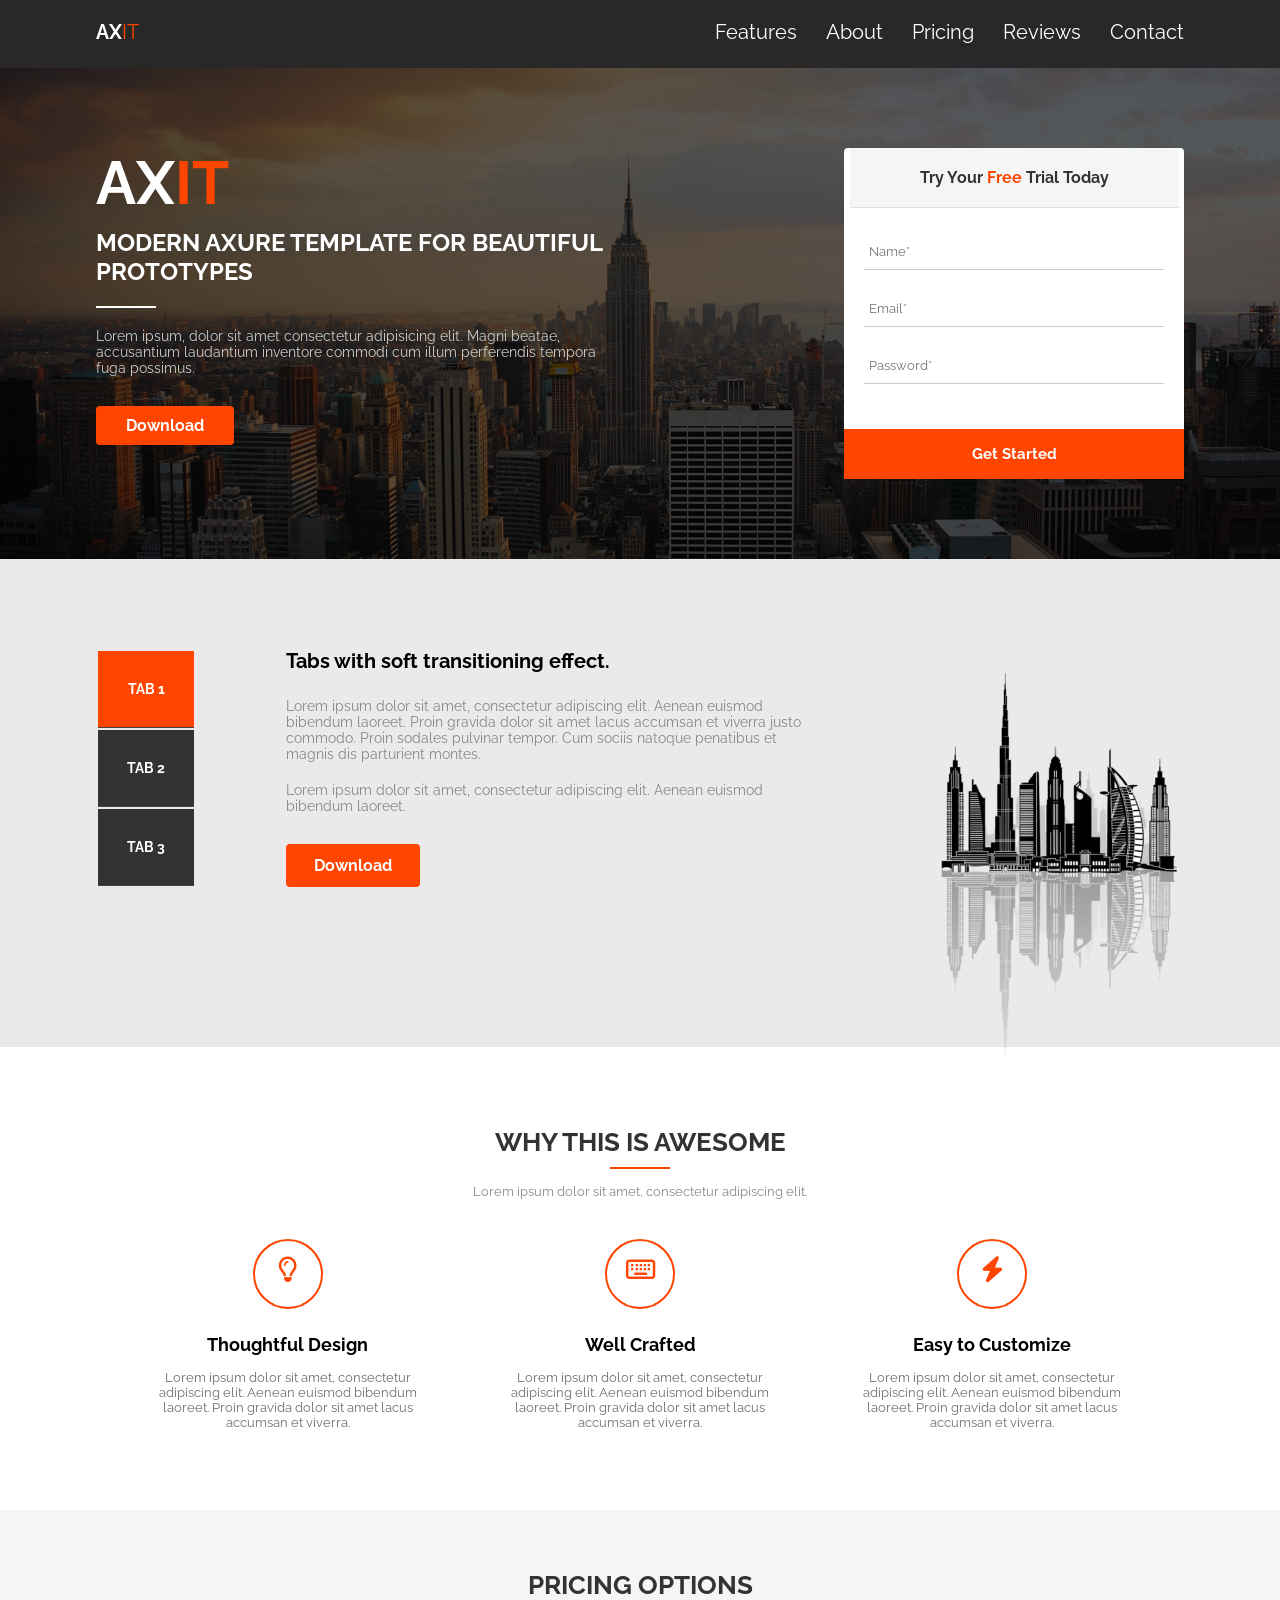
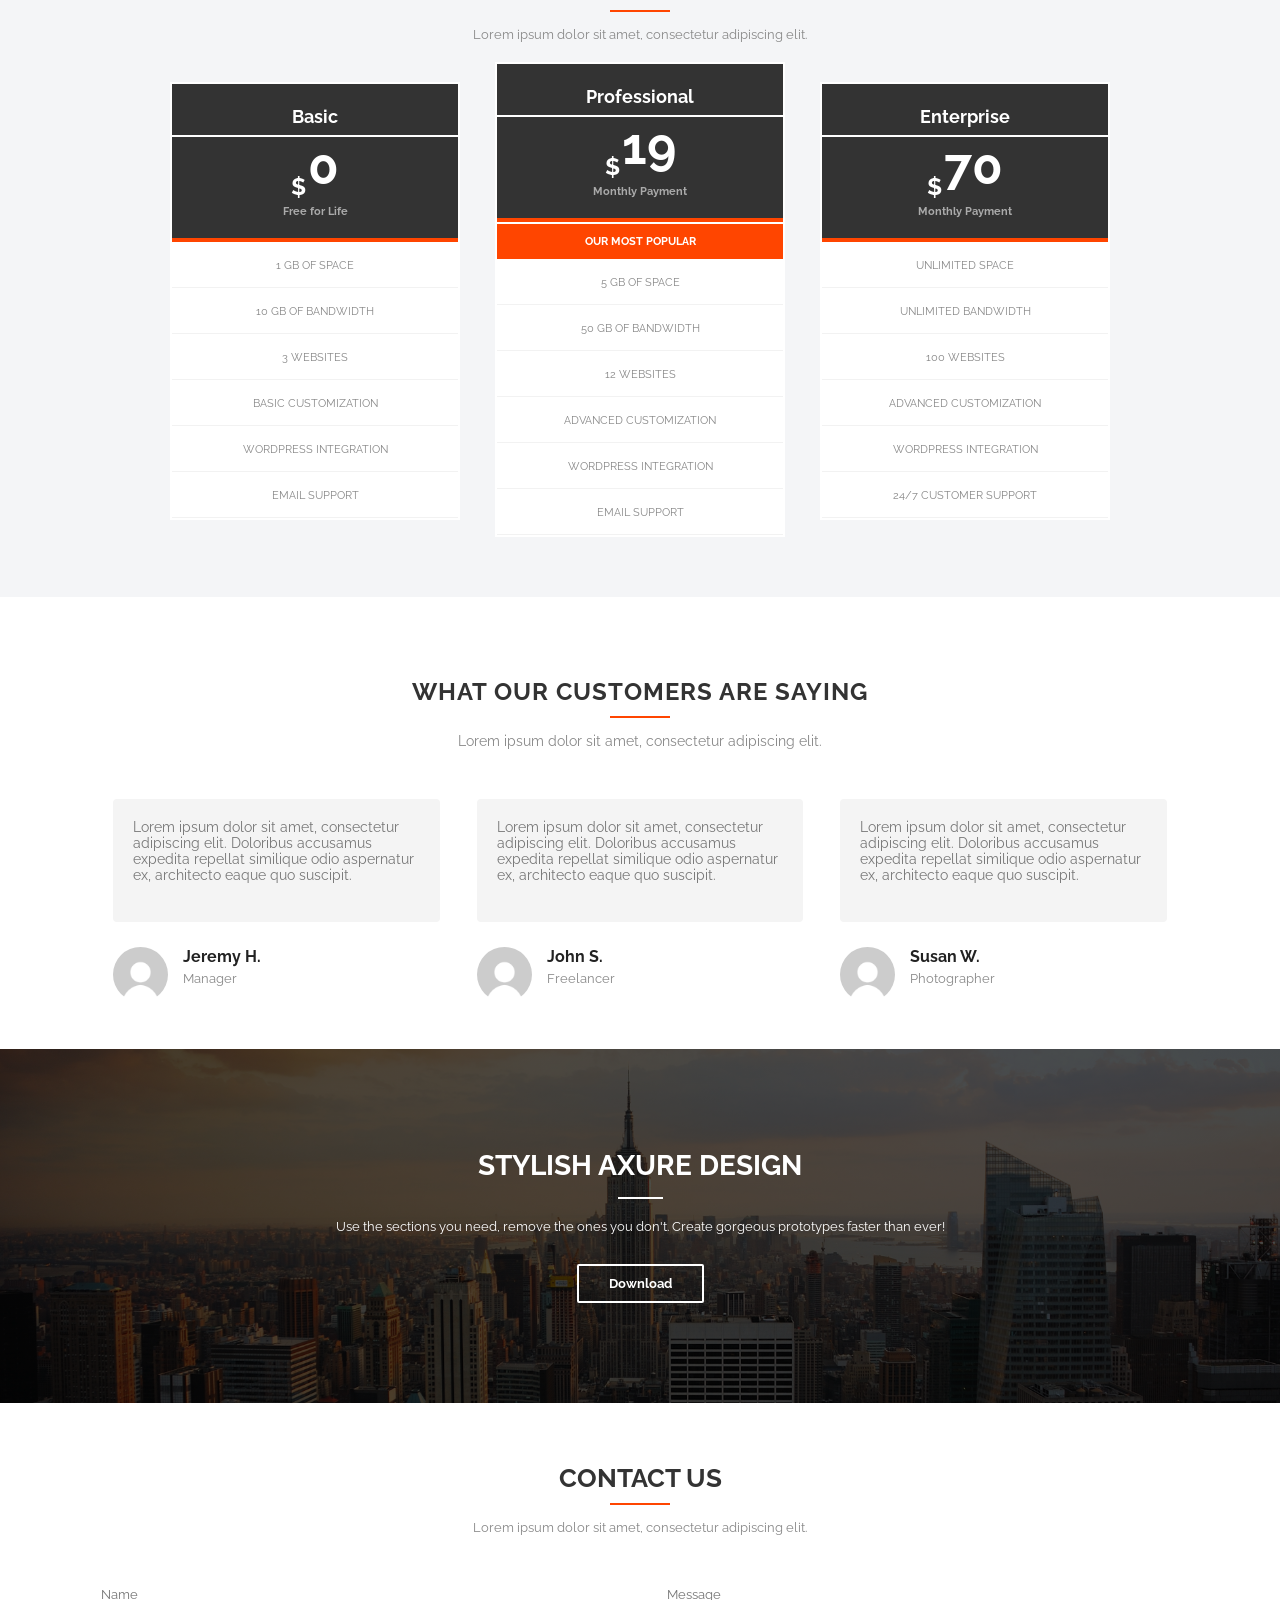
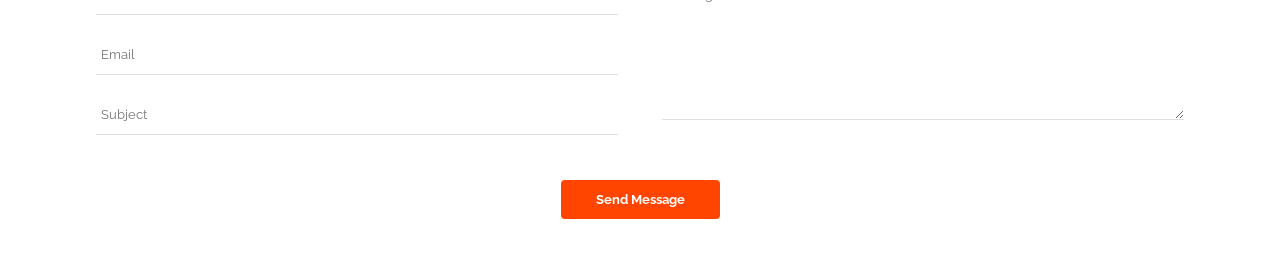
==== session 4/index..html @ aef9a1ab "Add web design files" ====
<!DOCTYPE html>
<html>

<head>
    <meta charset="UTF-8">
    <meta name="viewport" content="width=device-width, initial-scale=1.0">
    <link rel="stylesheet" href="https://cdnjs.cloudflare.com/ajax/libs/font-awesome/6.4.0/css/all.min.css">
    <link rel="preconnect" href="https://fonts.googleapis.com">
    <link rel="preconnect" href="https://fonts.gstatic.com" crossorigin>
    <link href="https://fonts.googleapis.com/css2?family=Raleway:ital,wght@0,100..900;1,100..900&display=swap"
        rel="stylesheet">
    <link rel="stylesheet" href="CSS/style.css">
</head>

<body>
    <nav>
    <div class="container">
        <a href="#"><b>AX</b><span>IT</span></a>
        <ul class="float-right">
            <li><a href="#features">Features</a></li>
            <li><a href="#about">About</a></li>
            <li><a href="#pricing">Pricing</a></li>
            <li><a href="#reviews">Reviews</a></li>
            <li><a href="#contact">Contact</a></li>
        </ul>
        <div class="clear"></div>
    </div>
</nav>

    <section class="img " id="features">
        <div class="container">

            <div class="float-left">
                <h1>
                    <a href="" class="axit">
                        <b>AX</b><span>IT</span>
                    </a>
                </h1>
                <h3>MODERN AXURE TEMPLATE FOR BEAUTIFUL PROTOTYPES</h3>
                <hr class="hr-secondary">
                <p class="text-black">Lorem ipsum, dolor sit amet consectetur adipisicing elit. Magni beatae,
                    accusantium laudantium inventore commodi cum illum perferendis tempora fuga possimus.</p>
                <a href="" class="download-btn">Download</a>
            </div>

            <form class="float-right-form">
                <fieldset>
                    <legend> Try Your <span>Free</span> Trial Today</legend>
                    <div class="form-content">
                        <div>
                            <input name="name" type="text" maxlength="20" placeholder="Name*" required>
                        </div>
                        <div>
                            <input name="email" type="email" placeholder="Email*" pattern="[a-zA-Z0-9._%+-]+@" required>
                        </div>
                        <div>
                            <input type="password" required
                                pattern="(?=.*[a-z])(?=.*[A-Z])(?=.*\d)(?=.*[!@#$%^&*]).{8,}" placeholder="Password*"
                                title="1 uppercase , 1 lowercase , number , special character">
                        </div>
                    </div>
                    <input type="submit" value="Get Started" class="btn-submit">
                </fieldset>
            </form>

            <div class="clear"></div>
        </div>
    </section>

    <!--section 2-->

    <section class="second-section" id="about">
        <div class="tabs-section clearfix">

            <table class="tabs-table">
                <tr>
                    <td class="cell1">TAB 1</td>
                </tr>
                <tr>
                    <td>TAB 2</td>
                </tr>
                <tr>
                    <td>TAB 3</td>
                </tr>
            </table>

            <div class="content">
                <h3>Tabs with soft transitioning effect.</h3>
                <p>Lorem ipsum dolor sit amet, consectetur adipiscing elit. Aenean euismod bibendum laoreet. Proin
                    gravida dolor sit amet lacus accumsan et viverra justo commodo. Proin sodales pulvinar tempor. Cum
                    sociis natoque penatibus et magnis dis parturient montes.</p>
                <p>Lorem ipsum dolor sit amet, consectetur adipiscing elit. Aenean euismod bibendum laoreet.</p>
                <a href="" class="download-btn">Download</a>
            </div>


            <div class="image-container">
                <img src="images/pngtree-minimalist-black-and-gray-dubai-city-skyline-silhouette-vector-for-travel-png-image_17604777.webp"
                    class="main-img">
            </div>

            <div class="clear"></div>
        </div>
    </section>

   <!-- section 3 -->

    <section class="awesome-section">
        <div class="container">
            <div class="section-header">
                <h2>WHY THIS IS AWESOME</h2>
                <hr class="hr-primary">
                <p>Lorem ipsum dolor sit amet, consectetur adipiscing elit.</p>
            </div>

            <div class="awesome-boxes">
                <div class="awesome-box">
                    <div class="icon-circle">
                        <i class="fa-regular fa-lightbulb"></i>
                    </div>
                    <h3>Thoughtful Design</h3>
                    <p>Lorem ipsum dolor sit amet, consectetur adipiscing elit. Aenean euismod bibendum laoreet. Proin
                        gravida dolor sit amet lacus accumsan et viverra.</p>
                </div>

                <div class="awesome-box">
                    <div class="icon-circle">
                        <i class="fa-regular fa-keyboard"></i>
                    </div>
                    <h3>Well Crafted</h3>
                    <p>Lorem ipsum dolor sit amet, consectetur adipiscing elit. Aenean euismod bibendum laoreet. Proin
                        gravida dolor sit amet lacus accumsan et viverra.</p>
                </div>

                <div class="awesome-box">
                    <div class="icon-circle">
                        <i class="fa-solid fa-bolt"></i>
                    </div>
                    <h3>Easy to Customize</h3>
                    <p>Lorem ipsum dolor sit amet, consectetur adipiscing elit. Aenean euismod bibendum laoreet. Proin
                        gravida dolor sit amet lacus accumsan et viverra.</p>
                </div>

                <div class="clear"></div>
            </div>

        </div>
    </section>

    <!--section 4-->

   <section class="Pricing-page" id="pricing"> 
    <div class="container ">
        <div class="section-header">
            <h2>PRICING OPTIONS</h2>
            <hr class="hr-primary">
            <p>Lorem ipsum dolor sit amet, consectetur adipiscing elit.</p>
        </div>

        <table class="Pricing-table float-left">
            <tr>
                <th class="firstcell"> Basic </th>
            </tr>
            <tr>
                <th class="secondcell"> <sub>$</sub>0
                    <span class="sub-text">Free for Life</span>
                </th>
            </tr>
            <tr>
                 <td> 1 GB OF SPACE </td> 
            </tr>
            <tr>
                 <td> 10 GB OF BANDWIDTH </td> 
            </tr>
            <tr>
                 <td> 3 WEBSITES </td> 
            </tr>
            <tr>
                 <td> BASIC CUSTOMIZATION </td> 
            </tr>
            <tr>
                 <td> WORDPRESS INTEGRATION </td> 
            </tr>
            <tr>
                 <td> EMAIL SUPPORT </td> 
            </tr>
        </table>

        <div class="table-center">
            <table class="Pricing-table">
                <tr>
                    <th class="firstcell"> Professional </th>
                </tr>
                <tr>
                    <th class="secondcell"> <sub>$</sub>19
                        <span class="sub-text">Monthly Payment</span>
                    </th>
                </tr>
                <tr>
                    <th class="cell3-table-center"> OUR MOST POPULAR </th>
                </tr>
                <tr>
                     <td> 5 GB OF SPACE </td> 
                </tr>
                <tr>
                     <td> 50 GB OF BANDWIDTH </td> 
                </tr>
                <tr>
                     <td> 12 WEBSITES </td> 
                </tr>
                <tr>
                     <td> ADVANCED CUSTOMIZATION </td> 
                </tr>
                <tr>
                     <td> WORDPRESS INTEGRATION </td> 
                </tr>
                <tr>
                     <td> EMAIL SUPPORT </td>
                </tr>
            </table>
        </div> 

        <div class="table-right">
            <table class="Pricing-table float-left">
                <tr>
                    <th class="firstcell"> Enterprise </th>
                </tr>
                <tr>
                    <th class="secondcell"> <sub>$</sub>70
                        <span class="sub-text">Monthly Payment</span>
                    </th>
                </tr>
                <tr>
                     <td> UNLIMITED SPACE </td> 
                </tr>
                <tr>
                     <td> UNLIMITED BANDWIDTH </td>
                </tr>
                <tr>
                     <td> 100 WEBSITES </td> 
                </tr>
                <tr>
                     <td> ADVANCED CUSTOMIZATION </td> 
                </tr>
                <tr>
                     <td> WORDPRESS INTEGRATION </td> 
                </tr>
                <tr>
                     <td> 24/7 CUSTOMER SUPPORT </td>
                </tr>
            </table>
        </div>

    </div>
   </section>
   <!-- section 5 -->

   <section class="opinions-section" id="reviews">
    <div class="container">
        <div class="title-box">
            <h2>WHAT OUR CUSTOMERS ARE SAYING</h2>
            <hr class="hr-primary">
            <p>Lorem ipsum dolor sit amet, consectetur adipiscing elit.</p>
        </div>
        <div class="cards-group">

            <div class="card">
                <div class="msg-box">
                    <p>Lorem ipsum dolor sit amet, consectetur adipiscing elit. Doloribus accusamus expedita repellat similique odio aspernatur ex, architecto eaque quo suscipit.</p>
                    <span class="arrow">▼</span>
                </div>
                <div class="person">
                    <img src="images/0921fc87aa989330b8d403014bf4f340.jpg" alt="Jeremy H.">
                    <div>
                        <h4>Jeremy H.</h4>
                        <span>Manager</span>
                    </div>
                </div>
            </div>

            <div class="card">
                <div class="msg-box">
                    <p>Lorem ipsum dolor sit amet, consectetur adipiscing elit. Doloribus accusamus expedita repellat similique odio aspernatur ex, architecto eaque quo suscipit.</p>
                    <span class="arrow">▼</span>
                </div>
                <div class="person">
                    <img src="images/0921fc87aa989330b8d403014bf4f340.jpg" alt="John S.">
                    <div>
                        <h4>John S.</h4>
                        <span>Freelancer</span>
                    </div>
                </div>
            </div>

            <div class="card">
                <div class="msg-box">
                    <p>Lorem ipsum dolor sit amet, consectetur adipiscing elit. Doloribus accusamus expedita repellat similique odio aspernatur ex, architecto eaque quo suscipit.</p>
                    <span class="arrow">▼</span>
                </div>
                <div class="person">
                    <img src="images/0921fc87aa989330b8d403014bf4f340.jpg" alt="Susan W.">
                    <div>
                        <h4>Susan W.</h4>
                        <span>Photographer</span>
                    </div>
                </div>
            </div>

        </div>
    </div>
</section>
<!-- last box -->

<section class="box-section" id="contact">
    <div class="box-container">
        <h2 class="box-title">STYLISH AXURE DESIGN</h2>
        <div class="box-line"></div>
        <p class="box-text"> Use the sections you need, remove the ones you don't. Create gorgeous prototypes faster than ever! </p>
        <a href="" class="box-btn">Download</a>
    </div>
</section>

<section class="Contact-page">
    <div class="container">
        <div class="section-header">
            <h2>CONTACT US</h2>
            <hr class="hr-primary">
            <p>Lorem ipsum dolor sit amet, consectetur adipiscing elit.</p>
        </div>
        <form class="contact-form clearfix">
            
            <div class="left-box">
                <input type="text" placeholder="Name" required>
                <input type="email" placeholder="Email" required>
                <input type="text" placeholder="Subject" required>
            </div>

            <div class="right-box">
                <textarea placeholder="Message" required></textarea>
            </div>

            <div class="btn-box">
                <button type="submit" class="sub-btn">Send Message</button>
            </div>

        </form>

    </div>
</section>
</body>

</html>
---- session 4/CSS/style.css ----
* {
    margin: 0;
    padding: 0;
    box-sizing: border-box;
    font-family: "Raleway", sans-serif;
}

html{
    scroll-behavior: smooth;
}
.container {
    width: 85%;
    margin: 0 auto;
}

.clear {
    clear: both;
}

span {
    color: orangered;
}

nav {
    background-color: rgb(41, 40, 40);
    padding: 20px 0; 
}

nav a {
    float: left;
    color: white;
    text-decoration: none;
    font-size: 20px;
}

.float-right {
    float: right;
    list-style: none;
}

.float-right li {
    color: white;
    display: inline-block;
    margin-left: 25px; 
    font-size: 14px;
}

.img {
    background-image: linear-gradient(rgba(0, 0, 0, 0.65), rgba(0, 0, 0, 0.65)), url(../images/new-york-city.jpg);
    background-size: cover;
    background-position: center;
    padding: 80px 0;
}

.float-left {
    float: left;
    width: 55%;
}

.axit {
    font-size: 60px;
    display: inline-block;
    color: white;
    text-decoration: none;
    margin-bottom: 10px;
}

.float-left h3 {
    font-size: 24px;
    color: white;
    font-weight: bold;
    margin-bottom: 20px;
}

.hr-secondary {
    width: 60px;
    border: 1px solid white;
    margin: 20px 0;
}

.text-black {
    color: #ccc;
    width: 85%;
    font-size: 14px;
    margin-bottom: 30px;
}

.download-btn {
    background-color: orangered;
    text-decoration: none;
    color: white;
    padding: 10px 30px;
    border: 0px solid white;
    border-radius: 4px;
    font-weight: bold;
    display: inline-block;
}

.float-right-form {
    float: right;
    width: 340px;
    background-color: white;
    border-radius: 4px;
}

fieldset {
    border: none;
}

legend {
    background-color: #f5f5f5;
    padding: 20px  70px;
    text-align: center;
    font-weight: bold;
    color: #333;
    font-size: 16px;
    border-bottom: 1px solid #e0e0e0;
}

legend span {
    color: orangered;
}

.form-content { 
    padding: 25px 20px; 
}

.form-content input {
    width: 100%;
    border: none;
    border-bottom: 1px solid #ccc;
    padding: 10px 5px;
    margin-bottom: 20px;
}

.btn-submit {
    width: 100%;
    background-color: orangered;
    color: white;
    border: none;
    padding: 16px;
    font-size: 15px;
    font-weight: bold;
}

/*  Section 2 */
.second-section {
    background-color: rgb(235, 233, 233);
    padding: 90px 0; 
    clear: both;
}

.tabs-section {
    width: 85%;
    margin: 0 auto;
}

.tabs-table {
    float: left;
    width: 100px;
    text-align: center;
}

.tabs-table td {
    background-color: #333333;
    color: white;
    padding: 30px 10px; 
    font-weight: bold;
    font-size: 14px;
    border-bottom: 1px solid #444;
}

.tabs-table td.cell1 {
    background-color: orangered;
}

.content {
    float: left;
    width: 48%;
    margin-left: 90px; 
}

.content h3 {
    font-size: 20px;
    font-weight: bold;
    margin-bottom: 25px; 
    color: #000;
}

.content p {
    color: #888888;
    font-size: 14px;
    margin-bottom: 20px; 
}

.content .download-btn {
    background-color: orangered;
    border: none;
    color: white;
    padding: 12px 28px;
    margin-top: 10px; 
}

.image-container {
    float: right;
    width: 30%;
    text-align: right;
    padding-bottom: 5%;
}

.image-container img {
    width: 100%;
    max-width: 250px;
    display: inline-block;
    -webkit-box-reflect: below -60px linear-gradient(to bottom, transparent, rgba(255, 255, 255, 0.4));
}

/* Section 3 */
.awesome-section {
    background-color: #ffffff;
    padding: 80px 0;
    clear: both;
}

.section-header {
    text-align: center;
    margin-bottom: 60px;
}

.section-header h2 {
    font-size: 28px;
    font-weight: bold;
    color: black;
    margin-bottom: 15px;
}

.hr-primary {
    width: 60px;
    height: 2px;
    background-color: orangered;
    border: none;
    margin: 0 auto 15px auto;
}

.section-header p {
    color: rgb(110, 110, 110);
    font-size: 14px;
}

.awesome-boxes {
    width: 100%;
    text-align: center; 
}

.awesome-box {
    display: inline-block;
    vertical-align: top;
    width: 28%;
    margin: 0 2%;
    text-align: center;
}

.icon-circle {
    width: 70px;
    height: 70px;
    border: 2px solid orangered;
    border-radius: 50%;
    margin: 0 auto 25px auto;
    line-height: 66px; 
}

.icon-circle i {
    font-size: 26px;
    color: orangered;
}

.awesome-box h3 {
    font-size: 18px;
    font-weight: bold;
    color: black;
    margin-bottom: 15px;
}

.awesome-box p {
    color: rgb(110, 110, 110);
    font-size: 13px;
}

/*  Section 4 */
.Pricing-page {
    background-color: #f4f5f7; 
    padding: 60px 0;
    width: 100%;
    float: left; 
}

.Pricing-page .container {
    width: 940px;
    margin: 0 auto;
}

.section-header {
    text-align: center;
    margin-bottom: 50px;
}

.section-header h2 {
    font-size: 26px;
    font-weight: bold;
    color: #333333;
    margin-bottom: 12px;
}

.section-header p {
    color: #888888;
    font-size: 13px;
}

.float-left {
    float: left;
}

.Pricing-table {
    width: 290px;
    background-color: white;
    text-align: center;
}

table.Pricing-table.float-left {
    margin-right: 35px;
}

.table-center {
    float: left;
    width: 290px;
    margin-right: 35px;
    margin-top: -20px; 
}

.table-right {
    float: left;
    width: 290px;
}

.Pricing-table th.firstcell {
    background-color: #333333;
    color: white;
    font-size: 18px;
    font-weight: bold;
    padding: 22px 0 8px 0;
}

.Pricing-table th.secondcell {
    background-color: #333333;
    color: white;
    font-size: 50px;
    font-weight: bold;
    padding: 0 0 20px 0;
    border-bottom: 4px solid orangered; 
}

.Pricing-table th.secondcell sub {
    font-size: 24px;
    margin-right: 2px;
}

.Pricing-table .sub-text {
    display: block;
    font-size: 11px;
    color: #aaaaaa;
    margin-top: 4px;
}

.table-center .secondcell {
    border-bottom: none;
}

.cell3-table-center {
    background-color: orangered;
    color: white;
    font-size: 11px;
    font-weight: bold;
    padding: 11px 0;
}

.Pricing-table td {
    height: 44px;
    padding: 0 10px;
    color: #888888;
    font-size: 11px;
    border-bottom: 1px solid #f2f2f2;
}

/* reviews */
.opinions-section {
    padding: 50px 20px;
    color: #333;
}

.container {
    margin: 0 auto;
}

.title-box {
    text-align: center;
    margin-bottom: 40px;
    clear: both; 
    width: 100%; 
    padding-top: 80px;
}

.title-box h2 {
    letter-spacing: 1px;
    font-size: 24px;
    margin-bottom: 10px;
}

.title-box p {
    color: #888;
    font-size: 14px;
}

.cards-group {
    width:100%;
    margin-bottom:250px ;
    margin-top:50px ;
}

.card {
    float: left;
    width: 31%;
    margin-right: 3.5%;
}

.card:last-child {
    margin-right: 0;
}

.msg-box {
    background-color: #f4f4f4;
    padding: 20px;
    border-radius: 4px;
    color: #777;
    font-size: 14px;
}

/* Arrow */
.arrow {
    bottom: -14px;
    left: 25px;
    color: #f4f4f4; 
    font-size: 16px;
}

.person {
    margin-top: 25px;
}

.person img {
    float: left;
    width: 55px;
    height: 55px;
    border-radius: 50%;
    margin-right: 15px;
}

.person .info {
    float: left;
}

.person h4 {
    margin: 5px 0 2px 0;
    font-size: 16px;
    color: #222;
}

.person span {
    font-size: 13px;
    color: #888;
}

/*  last box  */
.box-container {
    max-width: 950px;
    margin: 0 auto;
}

.box-section {
    background-image: linear-gradient(rgba(0, 0, 0, 0.7), rgba(0, 0, 0, 0.7)), url(../images/new-york-city.jpg);
    background-position: center center;
    background-size: cover;
    background-repeat: no-repeat;
    
    padding: 100px 0;
    text-align: center;
    color: #ffffff;
    font-family: Arial, sans-serif;
}

.box-title {
    font-size: 28px;
    font-weight: bold;
}

.box-line {
    width: 45px;
    border: 1px solid white;
    margin: 15px auto 20px auto;
}

.box-text {
    font-size: 13px;
    color: white;
    margin: 0 auto 30px auto;
}

.box-btn {
    display: inline-block;
    padding: 10px 30px;
    border: 2px solid white;
    color:white;
    text-decoration: none;
    font-size: 13px;
    font-weight: bold;
    border-radius: 2px;
}

/*  Contact Us  */
.Contact-page {
    padding: 60px 0;
    background-color: white;
}

.section-header {
    text-align: center;
    margin-bottom: 40px;
}

.section-header h2 {
    font-size: 26px;
    font-weight: bold;
    color: #333333;
    margin-bottom: 10px;
}

.section-header p {
    font-size: 13px;
    color: #888888;
}

.left-box {
    float: left;
    width: 48%;
}

.right-box {
    float: right;
    width: 48%;
}

.left-box input {
    width: 100%;
    border: none;
    border-bottom: 1px solid #e0e0e0;
    padding: 12px 5px;
    margin-bottom: 20px;
    font-size: 13px;
}

.right-box textarea {
    width: 100%;
    height: 145px;
    border: none;
    border-bottom: 1px solid #e0e0e0;
    padding: 12px 5px;
    font-size: 13px;
}

.btn-box {
    clear: both;
    text-align: center;
    padding-top: 25px;
}

.sub-btn {
    background-color:orangered;
    color: #ffffff;
    border: none;
    padding: 12px 35px;
    font-size: 13px;
    font-weight: bold;
    border-radius: 4px;
}
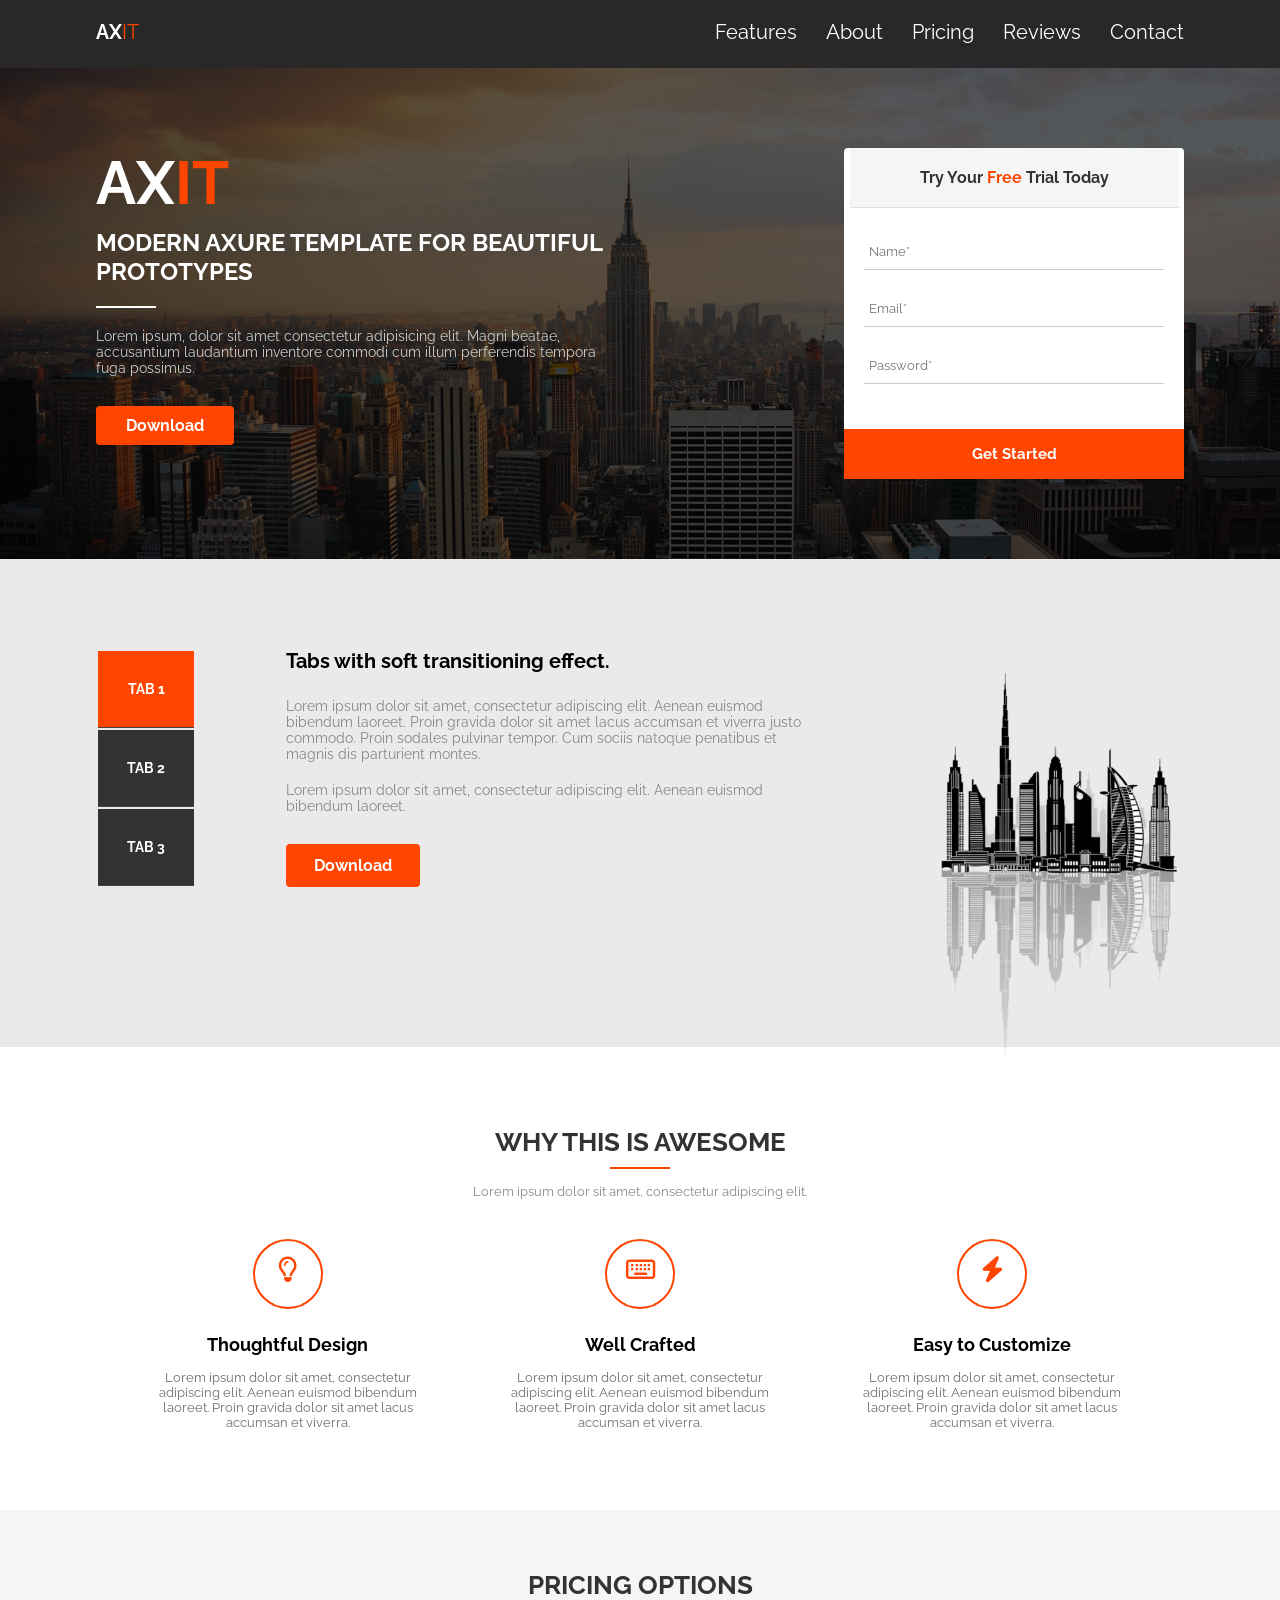
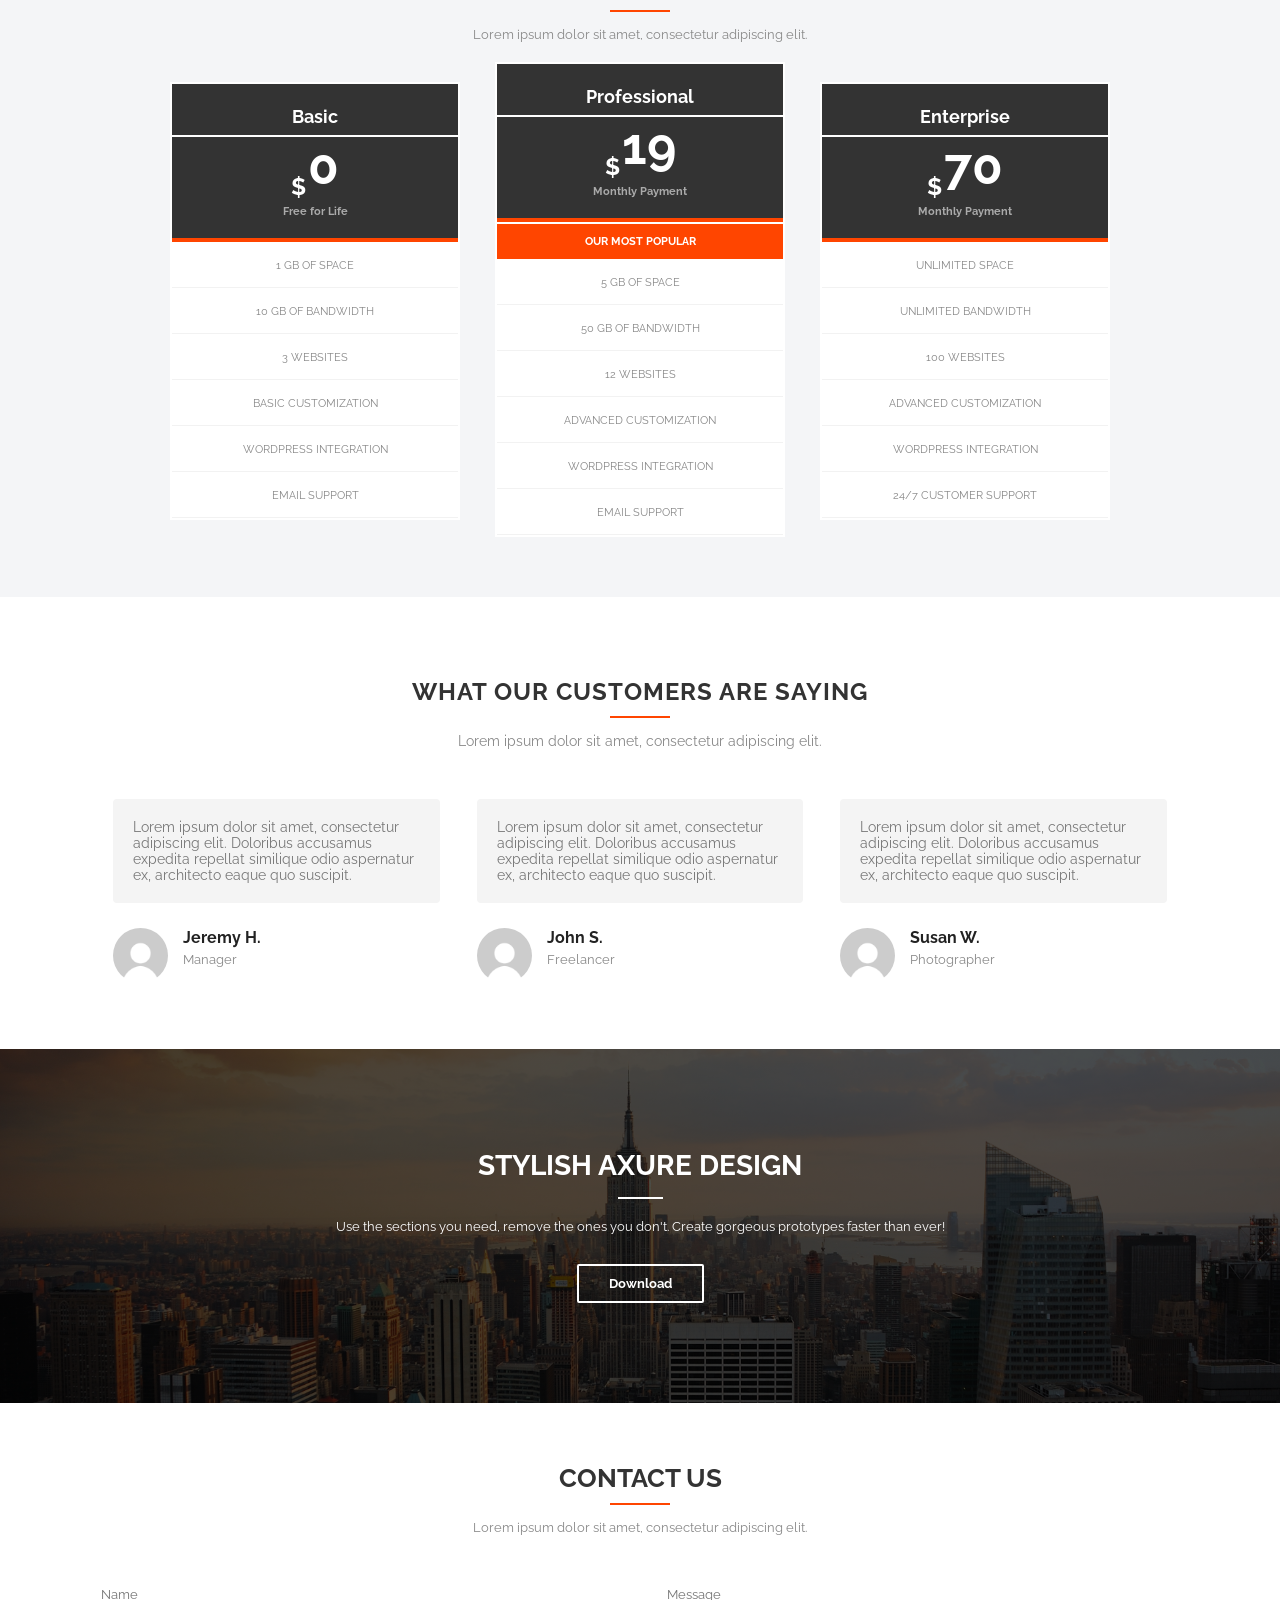
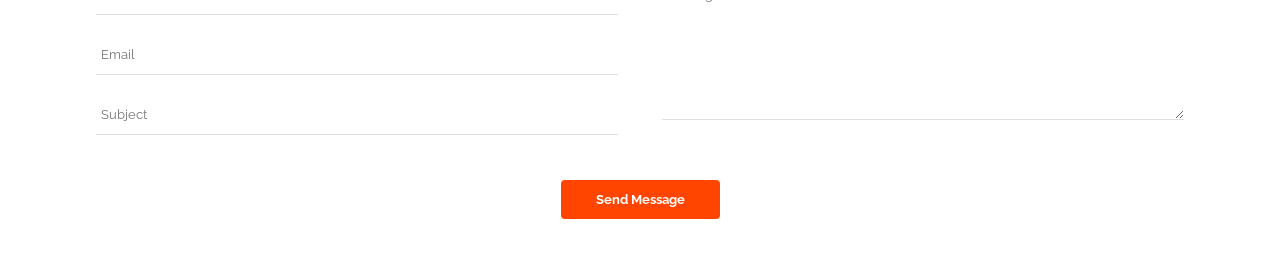
==== commit 347abc4e: "update files" ====
--- a/session 4/index..html
+++ b/session 4/index..html
@@ -267,7 +267,7 @@
             <div class="card">
                 <div class="msg-box">
                     <p>Lorem ipsum dolor sit amet, consectetur adipiscing elit. Doloribus accusamus expedita repellat similique odio aspernatur ex, architecto eaque quo suscipit.</p>
-                    <span class="arrow">▼</span>
+        
                 </div>
                 <div class="person">
                     <img src="images/0921fc87aa989330b8d403014bf4f340.jpg" alt="Jeremy H.">
@@ -281,7 +281,7 @@
             <div class="card">
                 <div class="msg-box">
                     <p>Lorem ipsum dolor sit amet, consectetur adipiscing elit. Doloribus accusamus expedita repellat similique odio aspernatur ex, architecto eaque quo suscipit.</p>
-                    <span class="arrow">▼</span>
+                
                 </div>
                 <div class="person">
                     <img src="images/0921fc87aa989330b8d403014bf4f340.jpg" alt="John S.">
@@ -295,7 +295,6 @@
             <div class="card">
                 <div class="msg-box">
                     <p>Lorem ipsum dolor sit amet, consectetur adipiscing elit. Doloribus accusamus expedita repellat similique odio aspernatur ex, architecto eaque quo suscipit.</p>
-                    <span class="arrow">▼</span>
                 </div>
                 <div class="person">
                     <img src="images/0921fc87aa989330b8d403014bf4f340.jpg" alt="Susan W.">
--- a/session 4/CSS/style.css
+++ b/session 4/CSS/style.css
@@ -443,15 +443,6 @@
     color: #777;
     font-size: 14px;
 }
-
-/* Arrow */
-.arrow {
-    bottom: -14px;
-    left: 25px;
-    color: #f4f4f4; 
-    font-size: 16px;
-}
-
 .person {
     margin-top: 25px;
 }
